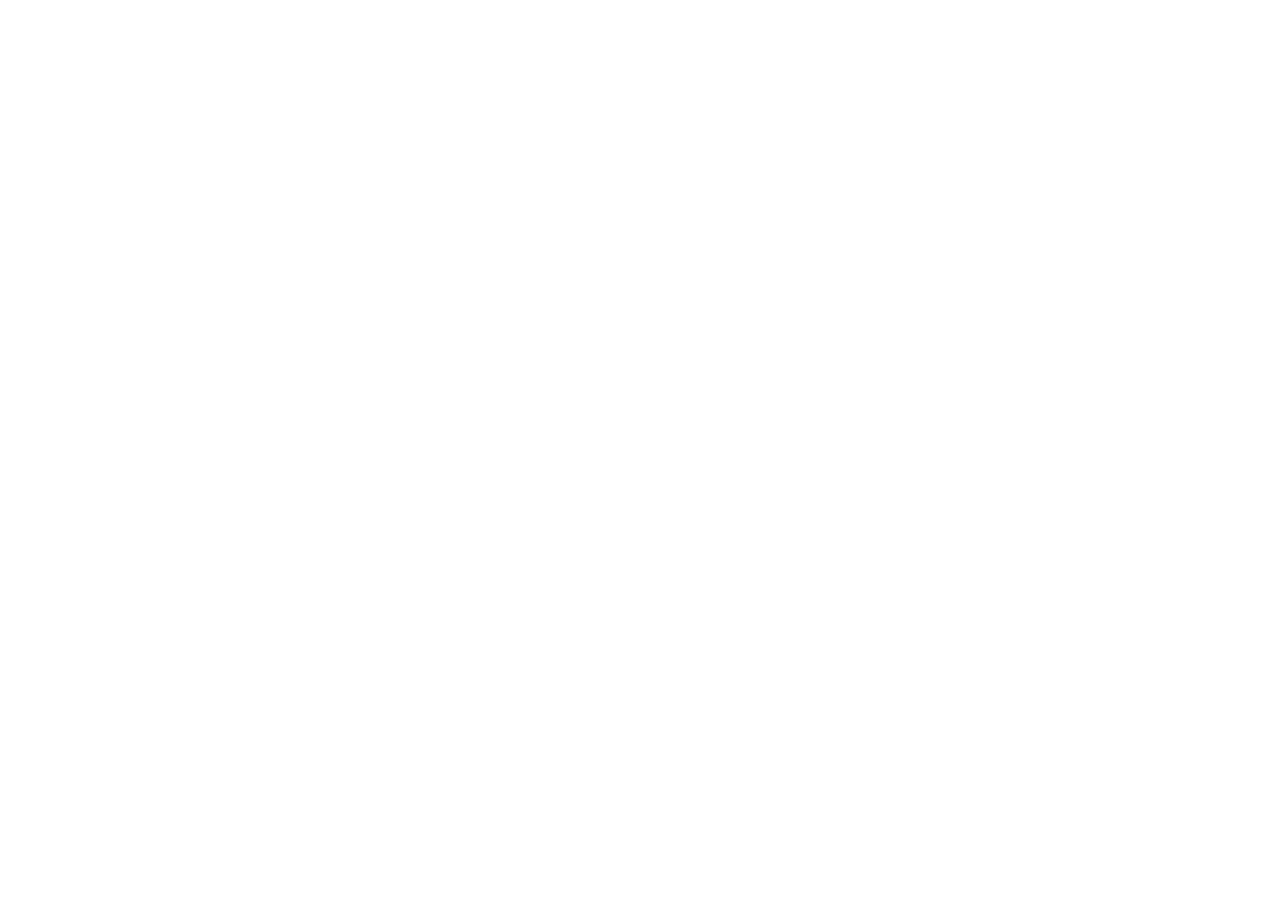
==== index.html @ 4877eb73 "First Commit" ====
<!DOCTYPE html>
<html lang="en">
<head>
    <meta charset="UTF-8">
    <meta name="viewport" content="width=device-width, initial-scale=1.0">
    <title>Aguirre Inmobiliaria</title>
    <link rel="stylesheet" href="css/style.css">
</head>
<body>
    
</body>
</html>
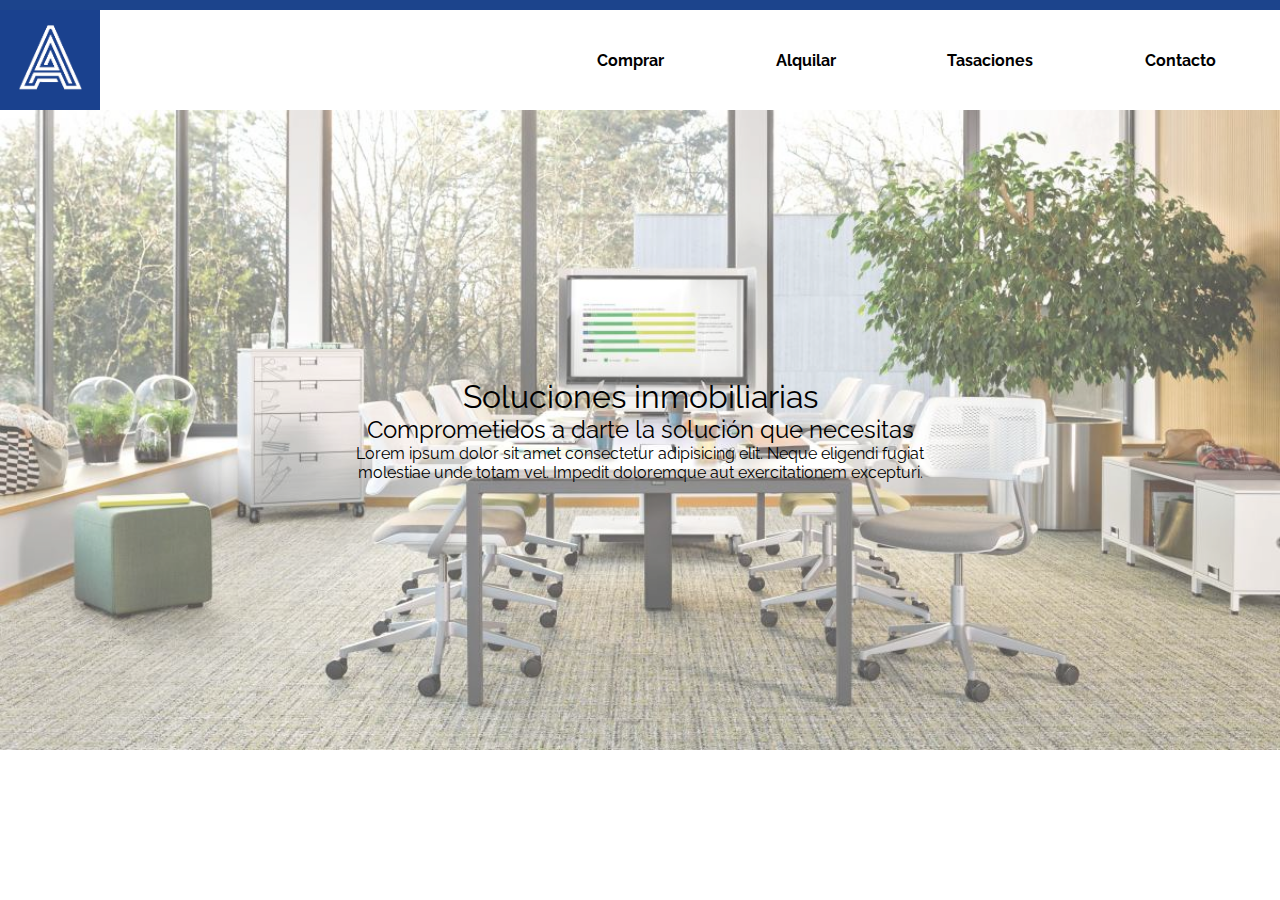
==== commit 5b334d64: "Agregamos NavBar e Imagen del Banner Principal" ====
--- a/index.html
+++ b/index.html
@@ -1,12 +1,37 @@
 <!DOCTYPE html>
 <html lang="en">
+
 <head>
     <meta charset="UTF-8">
     <meta name="viewport" content="width=device-width, initial-scale=1.0">
     <title>Aguirre Inmobiliaria</title>
     <link rel="stylesheet" href="css/style.css">
+    <link rel="shortcut icon" href="img/Favicon.png" type="image/x-icon">
+    <link rel="preconnect" href="https://fonts.googleapis.com">
+<link rel="preconnect" href="https://fonts.gstatic.com" crossorigin>
+<link href="https://fonts.googleapis.com/css2?family=Raleway:ital,wght@0,100..900;1,100..900&display=swap" rel="stylesheet">
 </head>
+
 <body>
-    
+    <div class="espacio"></div>
+    <nav class="navbar">
+        <img src="img/Favicon.png" alt="Logo Aguuirre inmobiliaria">
+        <ul class="listaItems">
+            <li><a href="html/Comprar.html">Comprar</a></li>
+            <li><a href="html/Alquilar.html">Alquilar</a></li>
+            <li><a href="html/Tasaciones.html">Tasaciones</a></li>
+            <li><a href="html/Contacto.html">Contacto</a></li>
+        </ul>
+    </nav>
+    <div class="bannerPrincipal">
+        <div class="bannerTexto">
+            <h1>Soluciones inmobiliarias</h1>
+            <h2>Comprometidos a darte la solución que necesitas</h2>
+            <p>Lorem ipsum dolor sit amet consectetur adipisicing elit. Neque eligendi fugiat molestiae unde totam vel.
+                Impedit doloremque aut exercitationem excepturi.</p>
+        </div>
+        <img src="img/bannerPrincipal.jpg" alt="imagen que va en el banner">
+    </div>
 </body>
+
 </html>--- a/css/style.css
+++ b/css/style.css
@@ -0,0 +1,66 @@
+*{
+    padding: 0;
+    margin: 0;
+    box-sizing: border-box;
+    font-family: "Raleway", sans-serif;
+    font-optical-sizing: auto;
+    font-weight: 400;
+    font-style: normal;
+}
+
+.espacio {
+    display: block;
+    padding: 5px;
+    background-color:  #1c448c ;
+}
+
+.navbar {
+    display: flex;
+}
+
+.navbar img {
+    width: 100px;
+}
+
+.listaItems {
+    display: flex;
+    list-style: none;
+    align-items: center;
+    justify-content: end;
+    padding-right: 5%;
+    gap: 10%;
+    width: 100%;
+}
+
+.listaItems li a {
+    text-decoration: none;
+    font-weight: 700;
+    font-size: 16px;
+    color: black;
+}
+
+.listaItems li a:hover {
+    color: rgb(8, 8, 116);
+}
+
+.bannerPrincipal {
+    position: relative;
+    width: 100%;
+}
+
+.bannerTexto {
+    position: absolute;
+    top: 50%;
+    left: 50%;
+    transform: translate(-50%, -50%);
+    text-align: center;
+    color: rgb(0, 0, 0);
+    z-index: 1;
+}
+
+.bannerPrincipal img {
+    display: block;
+    width: 100%;
+    height: auto;
+    opacity: 0.7;
+}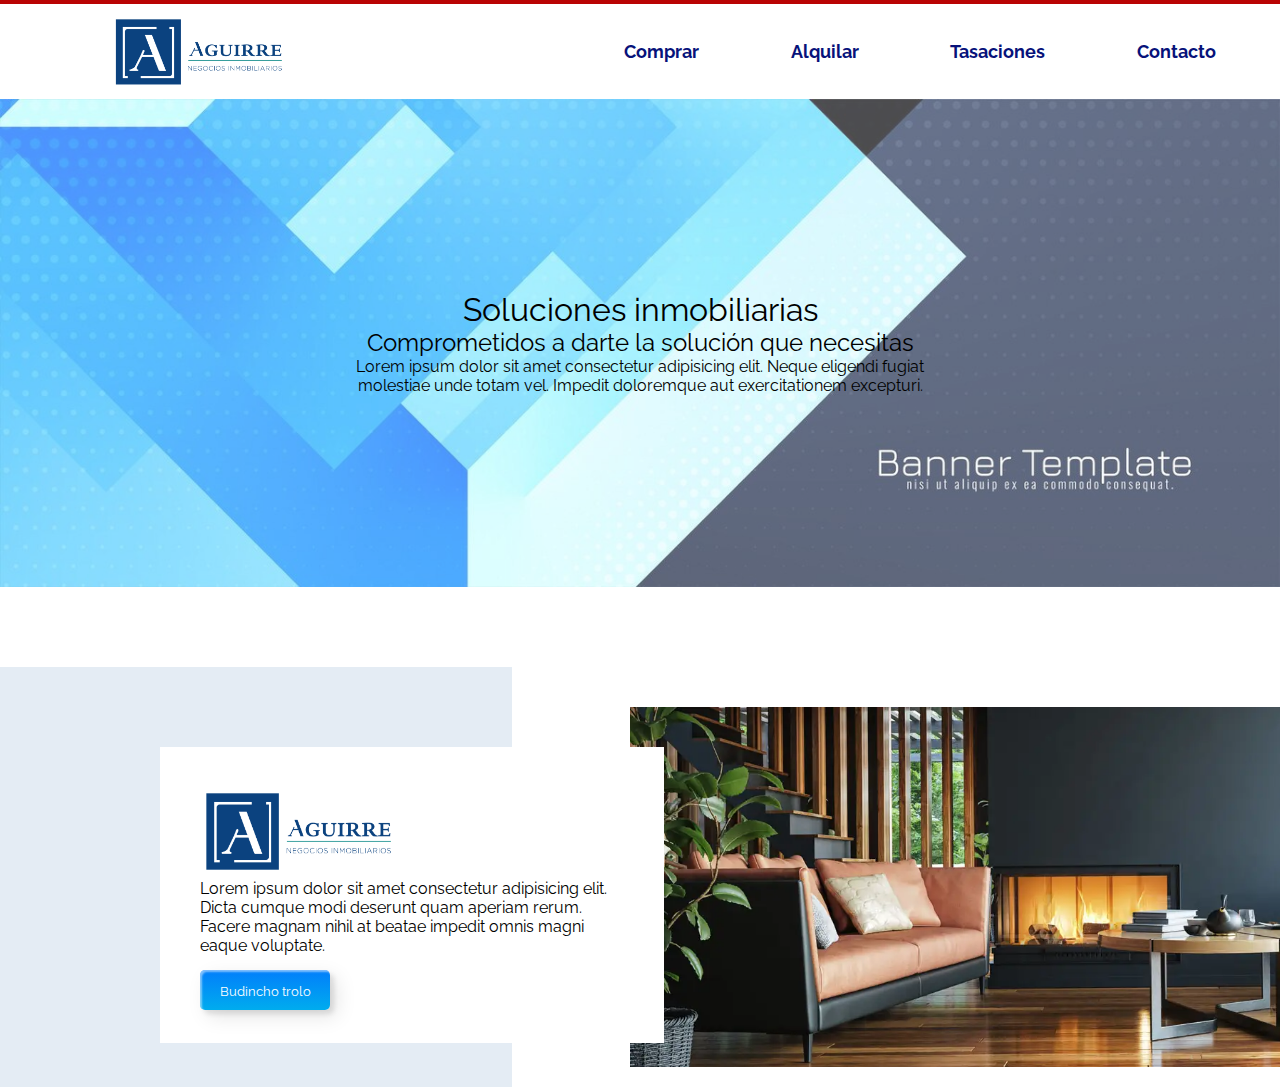
==== commit 1e369325: "terminando el baner secundario" ====
--- a/index.html
+++ b/index.html
@@ -6,7 +6,7 @@
     <meta name="viewport" content="width=device-width, initial-scale=1.0">
     <title>Aguirre Inmobiliaria</title>
     <link rel="stylesheet" href="css/style.css">
-    <link rel="shortcut icon" href="img/Favicon.png" type="image/x-icon">
+    <link rel="shortcut icon" href="img/favicon.png" type="image/x-icon">
     <link rel="preconnect" href="https://fonts.googleapis.com">
 <link rel="preconnect" href="https://fonts.gstatic.com" crossorigin>
 <link href="https://fonts.googleapis.com/css2?family=Raleway:ital,wght@0,100..900;1,100..900&display=swap" rel="stylesheet">
@@ -15,7 +15,7 @@
 <body>
     <div class="espacio"></div>
     <nav class="navbar">
-        <img src="img/Favicon.png" alt="Logo Aguuirre inmobiliaria">
+        <img src="img/logoPrincipal.png" alt="Logo Aguuirre inmobiliaria">
         <ul class="listaItems">
             <li><a href="html/Comprar.html">Comprar</a></li>
             <li><a href="html/Alquilar.html">Alquilar</a></li>
@@ -30,7 +30,18 @@
             <p>Lorem ipsum dolor sit amet consectetur adipisicing elit. Neque eligendi fugiat molestiae unde totam vel.
                 Impedit doloremque aut exercitationem excepturi.</p>
         </div>
-        <img src="img/bannerPrincipal.jpg" alt="imagen que va en el banner">
+        <img class="" src="img/bannerPrincipal2.jpg" alt="imagen que va en el banner Principal">
+    </div>
+    <div class="bannerSecundario">
+        <div class="bannerSecundarioContenedor"></div>
+            <img class="imagen2" src="img/bannerSecundario.webp" alt="Imagen del Banner Secundario">
+        <div class="imagenSuperior">
+            <div>
+                <img src="img/logoPrincipal.png" alt="descripcion logo">
+                <p>Lorem ipsum dolor sit amet consectetur adipisicing elit. Dicta cumque modi deserunt quam aperiam rerum. Facere magnam nihil at beatae impedit omnis magni eaque voluptate.</p>
+                <button class="custom-btn btn-3"><span>Budincho trolo</span></button>
+            </div>
+        </div>
     </div>
 </body>
 
--- a/css/style.css
+++ b/css/style.css
@@ -1,4 +1,4 @@
-*{
+* {
     padding: 0;
     margin: 0;
     box-sizing: border-box;
@@ -10,16 +10,20 @@
 
 .espacio {
     display: block;
-    padding: 5px;
-    background-color:  #1c448c ;
-}
-
+    padding: 2px;
+    background-color: #b90303;
+}
+
+
+/* NAVBAR */
 .navbar {
     display: flex;
 }
 
 .navbar img {
-    width: 100px;
+    margin-left: 100px;
+    padding: 10px;
+    width: 200px;
 }
 
 .listaItems {
@@ -35,13 +39,15 @@
 .listaItems li a {
     text-decoration: none;
     font-weight: 700;
-    font-size: 16px;
-    color: black;
+    font-size: 18px;
+    color: rgb(7, 18, 122);
 }
 
 .listaItems li a:hover {
-    color: rgb(8, 8, 116);
-}
+    color: rgb(48, 164, 199);
+}
+
+/* BANNER PRINCIPAL */
 
 .bannerPrincipal {
     position: relative;
@@ -63,4 +69,154 @@
     width: 100%;
     height: auto;
     opacity: 0.7;
+}
+
+/* BANNER SECUNDARIO */
+
+.bannerSecundario {
+    position: relative;
+    width: 100%;
+    margin-top: 80px;
+}
+
+.bannerSecundarioContenedor {
+    position: absolute;
+    align-items: start;
+    width: 40%;
+    height: 420px;
+    background-color: #e4ecf4;
+}
+
+/* Segunda imagen superpuesta */
+
+.imagen2 {
+    position: absolute;
+    height: 400px;
+    padding-top: 40px;
+    margin-left: 70vh;
+}
+
+/* Tercera imagen superpuesta */
+
+.imagenSuperior {
+    position: absolute;
+    width: 504px;
+    height: 296px;
+    margin-top: 80px;
+    margin-left: 160px;
+    background-color: white;
+    padding: 40px;
+}
+
+.imagenSuperior img {
+    width: 200px;
+    height: 88px;
+}
+
+.imagenSuperior p {
+    margin-bottom: 15px;
+}
+
+/* ESTILOS DEL BOTON */
+
+.custom-btn {
+    width: 130px;
+    height: 40px;
+    color: #fff;
+    border-radius: 5px;
+    padding: 10px 25px;
+    font-family: 'Lato', sans-serif;
+    font-weight: 500;
+    background: transparent;
+    cursor: pointer;
+    transition: all 0.3s ease;
+    position: relative;
+    display: inline-block;
+    box-shadow: inset 2px 2px 2px 0px rgba(255, 255, 255, .5),
+        7px 7px 20px 0px rgba(0, 0, 0, .1),
+        4px 4px 5px 0px rgba(0, 0, 0, .1);
+    outline: none;
+}
+
+.btn-3 {
+    background: rgb(0, 172, 238);
+    background: linear-gradient(0deg, rgba(0, 172, 238, 1) 0%, rgba(2, 126, 251, 1) 100%);
+    width: 130px;
+    height: 40px;
+    line-height: 42px;
+    padding: 0;
+    border: none;
+
+}
+
+.btn-3 span {
+    position: relative;
+    display: block;
+    width: 100%;
+    height: 100%;
+}
+
+.btn-3:before,
+.btn-3:after {
+    position: absolute;
+    content: "";
+    right: 0;
+    top: 0;
+    background: rgba(2, 126, 251, 1);
+    transition: all 0.3s ease;
+}
+
+.btn-3:before {
+    height: 0%;
+    width: 2px;
+}
+
+.btn-3:after {
+    width: 0%;
+    height: 2px;
+}
+
+.btn-3:hover {
+    background: transparent;
+    box-shadow: none;
+}
+
+.btn-3:hover:before {
+    height: 100%;
+}
+
+.btn-3:hover:after {
+    width: 100%;
+}
+
+.btn-3 span:hover {
+    color: rgba(2, 126, 251, 1);
+}
+
+.btn-3 span:before,
+.btn-3 span:after {
+    position: absolute;
+    content: "";
+    left: 0;
+    bottom: 0;
+    background: rgba(2, 126, 251, 1);
+    transition: all 0.3s ease;
+}
+
+.btn-3 span:before {
+    width: 2px;
+    height: 0%;
+}
+
+.btn-3 span:after {
+    width: 0%;
+    height: 2px;
+}
+
+.btn-3 span:hover:before {
+    height: 100%;
+}
+
+.btn-3 span:hover:after {
+    width: 100%;
 }